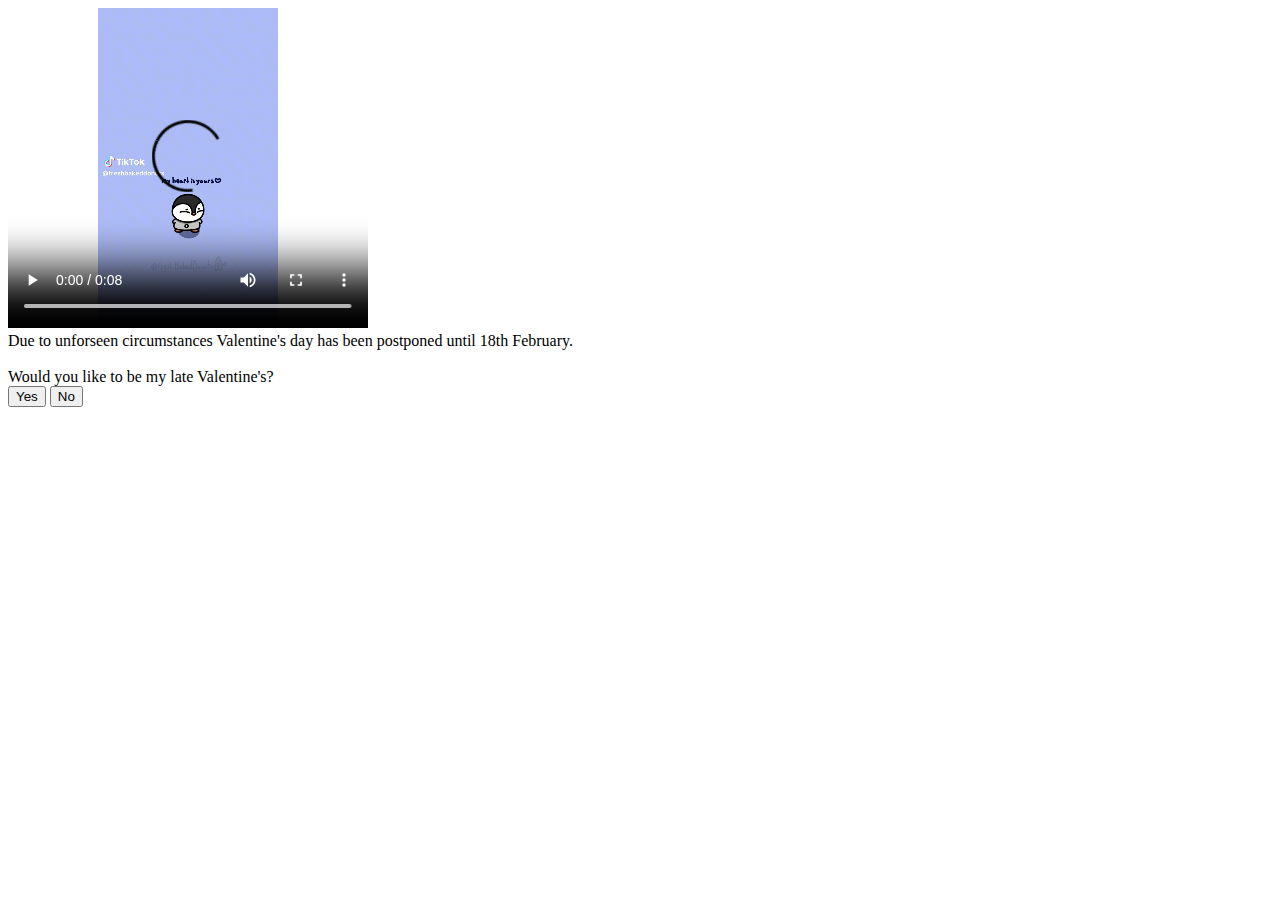
==== html/clicked.html @ fab41fe9 "position buttons" ====
<!DOCTYPE html>
<html lang="en">
<head>
    <meta name="viewport" content="width=device-width, initial-scale=1.0">
	<meta charset="utf-8">
	<link rel="stylesheet" type="text/css" href="../cs/clicked.css" >
	<script src="../js/clicked.js"></script>

	
</head>
<body>
    <div class="main">

        <video class ="vid" width="360" height="320" controls autoplay>
            <source src="../images/Download.mp4" type="video/mp4">
          </video>
    </div>
   <div class="question">

        Due to unforseen circumstances Valentine's day has been postponed until 18th February.
        <br>
        <br>
        Would you like to be my late Valentine's?
        <br>
        <button class="btn">Yes</button>
        <button class="btn">No</button>
   </div>

</body>
</html>
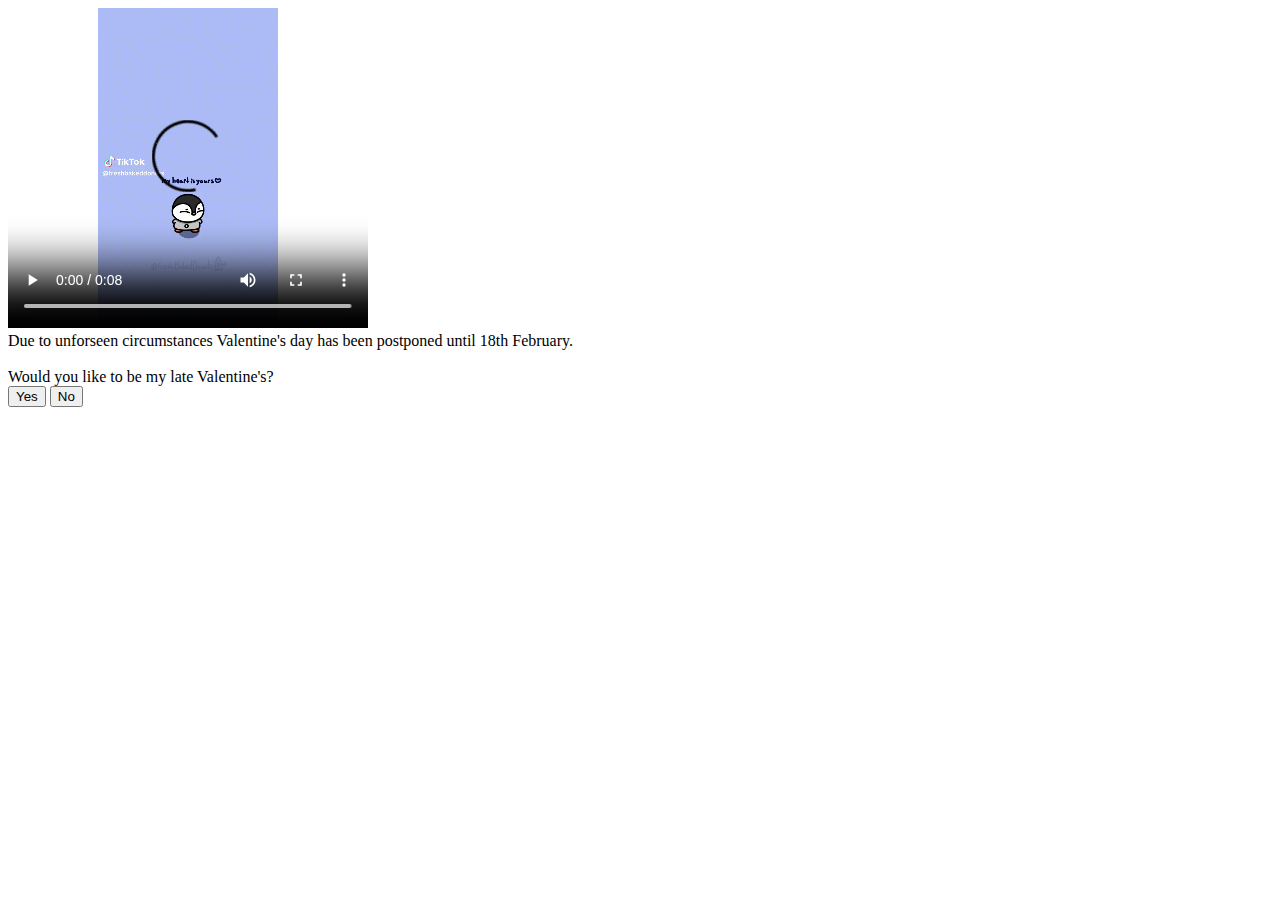
==== commit 4aca3b5a: "But movement" ====
--- a/html/clicked.html
+++ b/html/clicked.html
@@ -14,17 +14,21 @@
 
         <video class ="vid" width="360" height="320" controls autoplay>
             <source src="../images/Download.mp4" type="video/mp4">
-          </video>
+        </video>
     </div>
-   <div class="question">
+   <div class="question" id="two">
 
         Due to unforseen circumstances Valentine's day has been postponed until 18th February.
         <br>
         <br>
         Would you like to be my late Valentine's?
         <br>
-        <button class="btn">Yes</button>
-        <button class="btn">No</button>
+
+        <!-- Add js code to 
+            Show Psych when pressing any button
+        -->
+        <button onclick="clicked()" class="btn" id="one">Yes</button>
+        <button onclick="clicked()" class="btn" id="two">No</button>
    </div>
 
 </body>
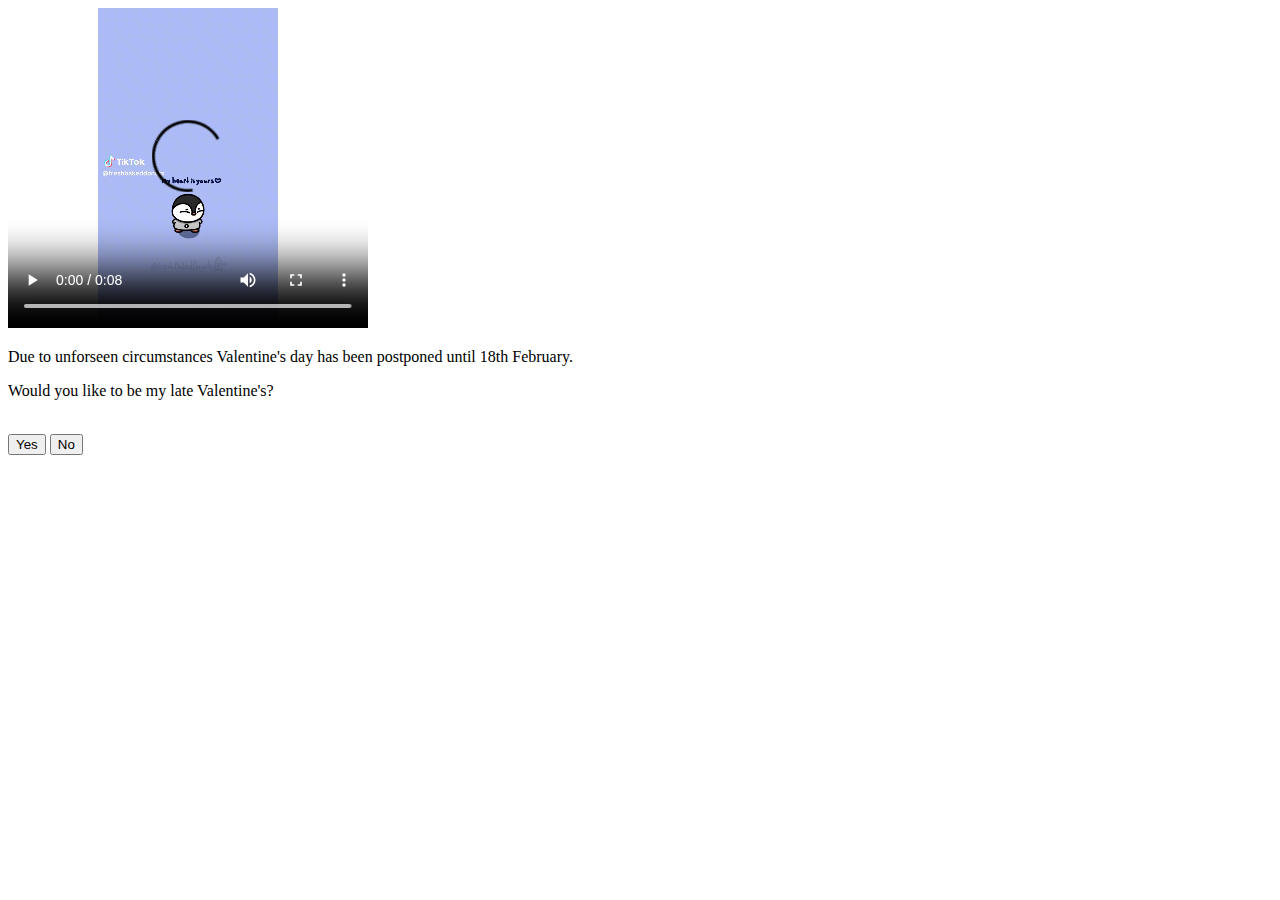
==== commit 7ee7a8d0: "Button/dis" ====
--- a/html/clicked.html
+++ b/html/clicked.html
@@ -16,12 +16,11 @@
             <source src="../images/Download.mp4" type="video/mp4">
         </video>
     </div>
-   <div class="question" id="two">
+   <div class="question" id="contain">
+    
+        <p>Due to unforseen circumstances Valentine's day has been postponed until 18th February.</p>
 
-        Due to unforseen circumstances Valentine's day has been postponed until 18th February.
-        <br>
-        <br>
-        Would you like to be my late Valentine's?
+        <p>Would you like to be my late Valentine's?</p>
         <br>
 
         <!-- Add js code to 
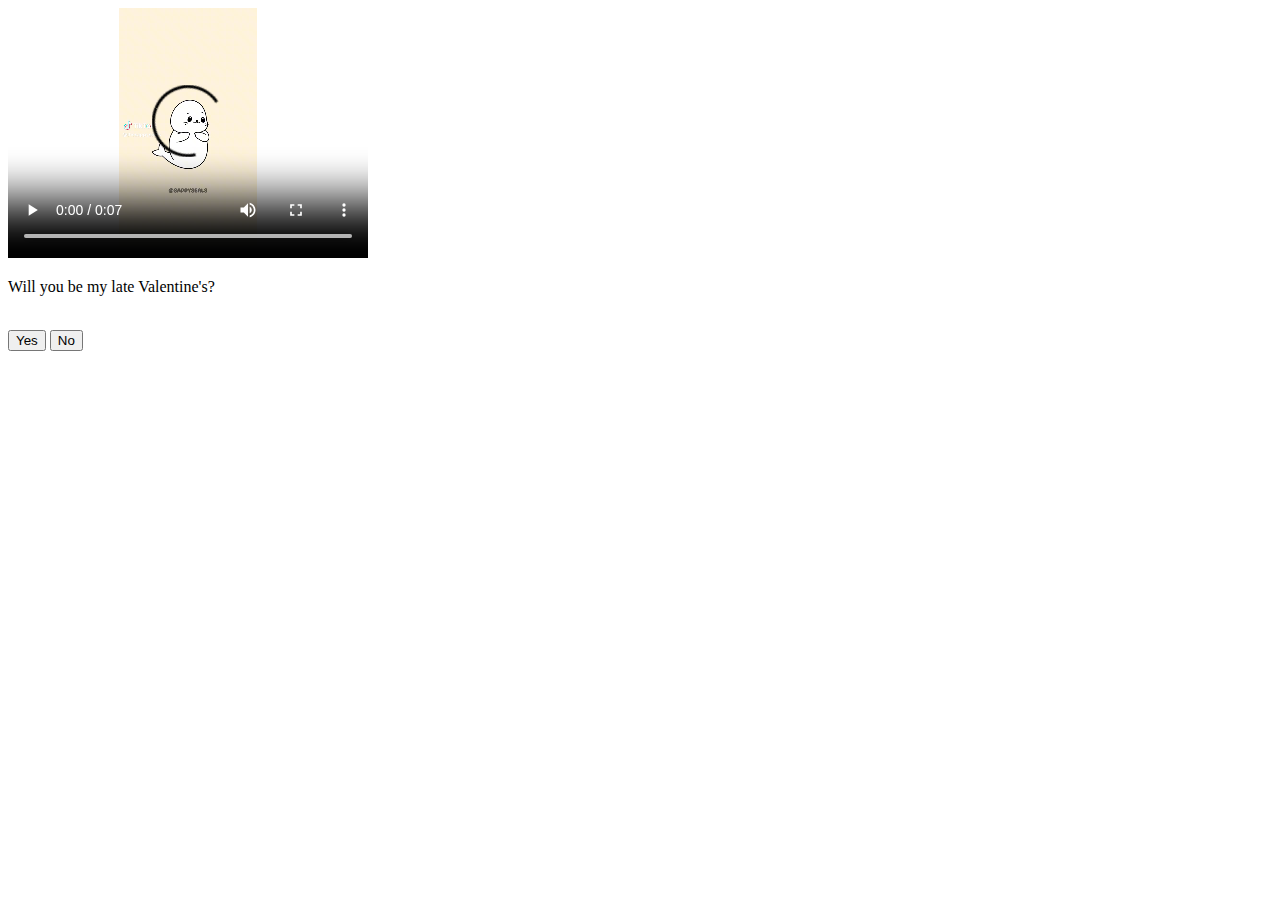
==== commit 4a782531: "fin" ====
--- a/html/clicked.html
+++ b/html/clicked.html
@@ -12,15 +12,14 @@
 <body>
     <div class="main">
 
-        <video class ="vid" width="360" height="320" controls autoplay>
-            <source src="../images/Download.mp4" type="video/mp4">
+        <video class ="vid" width="360" height="250" controls autoplay>
+            <source src="../images/final.mp4" type="video/mp4">
         </video>
     </div>
    <div class="question" id="contain">
-    
-        <p>Due to unforseen circumstances Valentine's day has been postponed until 18th February.</p>
 
-        <p>Would you like to be my late Valentine's?</p>
+
+        <p>Will you be my late Valentine's?</p>
         <br>
 
         <!-- Add js code to 
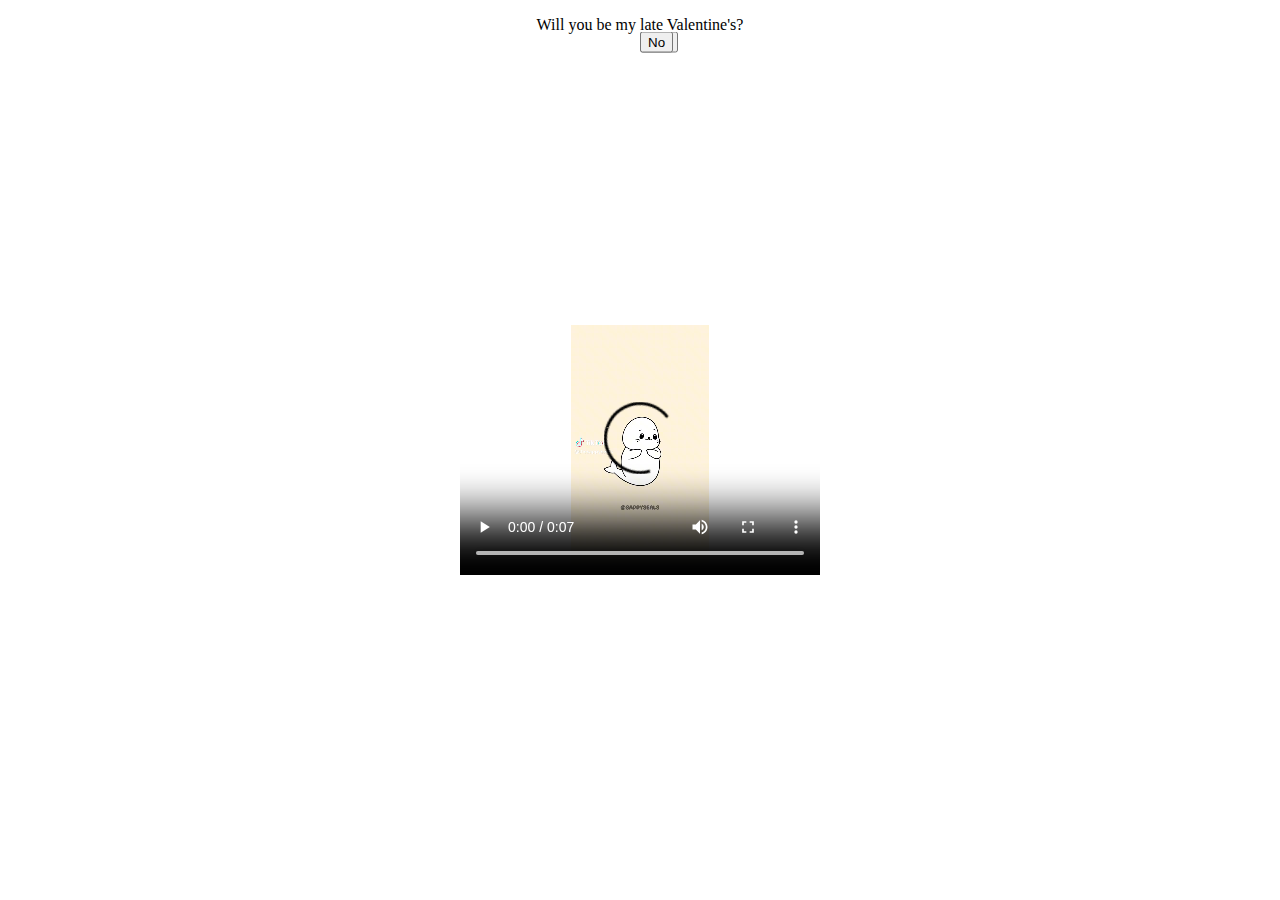
==== commit e2632574: "changes" ====
--- a/html/clicked.html
+++ b/html/clicked.html
@@ -4,7 +4,7 @@
 <head>
     <meta name="viewport" content="width=device-width, initial-scale=1.0">
 	<meta charset="utf-8">
-	<link rel="stylesheet" type="text/css" href="../cs/clicked.css" >
+	<link rel="stylesheet" type="text/css" href="../css/clicked.css" >
 	<script src="../js/clicked.js"></script>
 
 	
--- a/css/clicked.css
+++ b/css/clicked.css
@@ -0,0 +1,21 @@
+video {
+    transform: translate(-50%, -50%);
+    position: absolute;
+    top: 50%;
+    left: 50%;
+  }
+.question{
+
+    text-align: center;
+    position: relative;
+    border: 8px;
+ }
+
+
+.btn{
+    margin: 0;
+    position: absolute;
+    top: 50%;
+    -ms-transform: translateY(-50%);
+    transform: translateY(-50%);
+}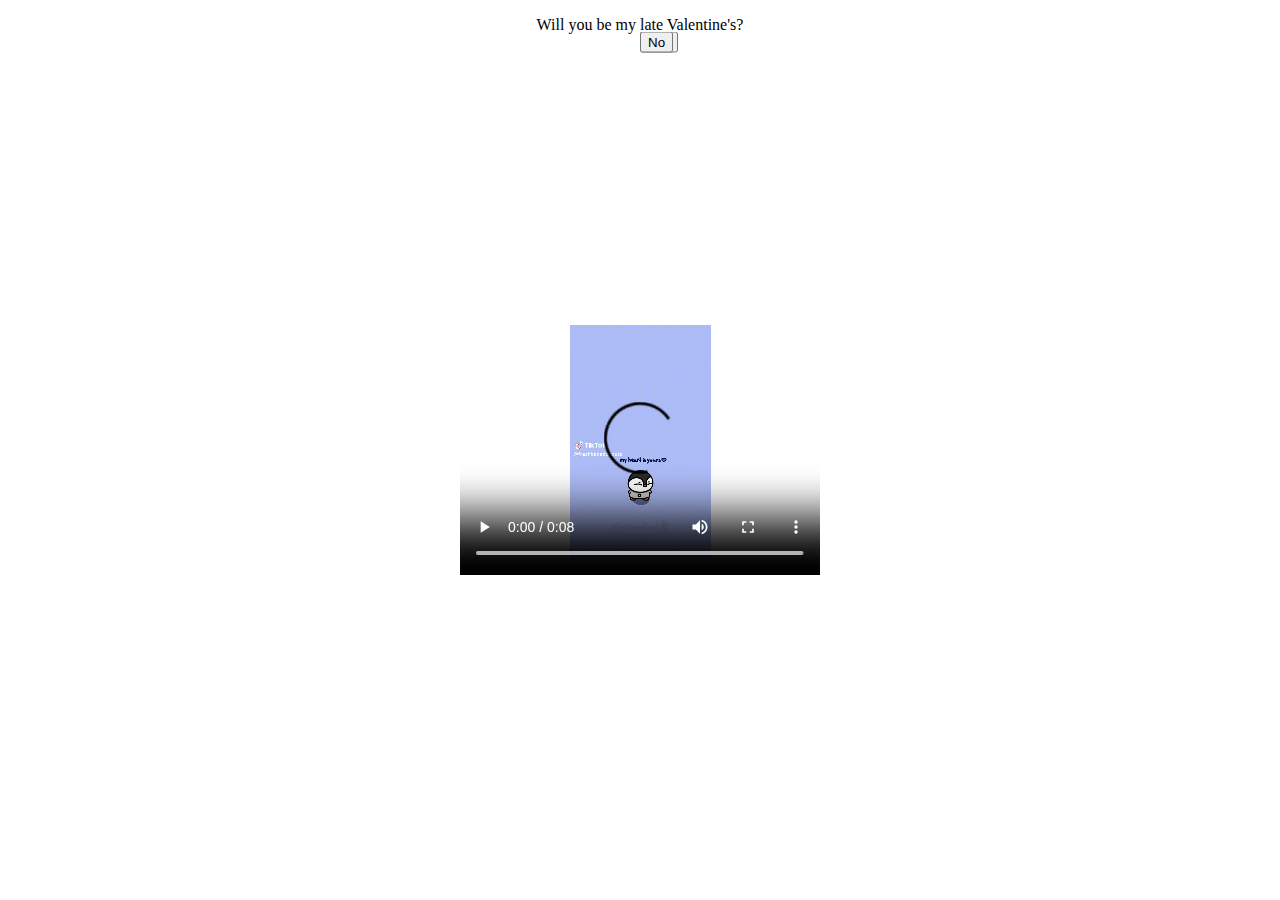
==== commit 1a750400: "Update clicked.html" ====
--- a/html/clicked.html
+++ b/html/clicked.html
@@ -13,7 +13,7 @@
     <div class="main">
 
         <video class ="vid" width="360" height="250" controls autoplay>
-            <source src="../images/final.mp4" type="video/mp4">
+            <source src="../images/Download.mp4" type="video/mp4">
         </video>
     </div>
    <div class="question" id="contain">
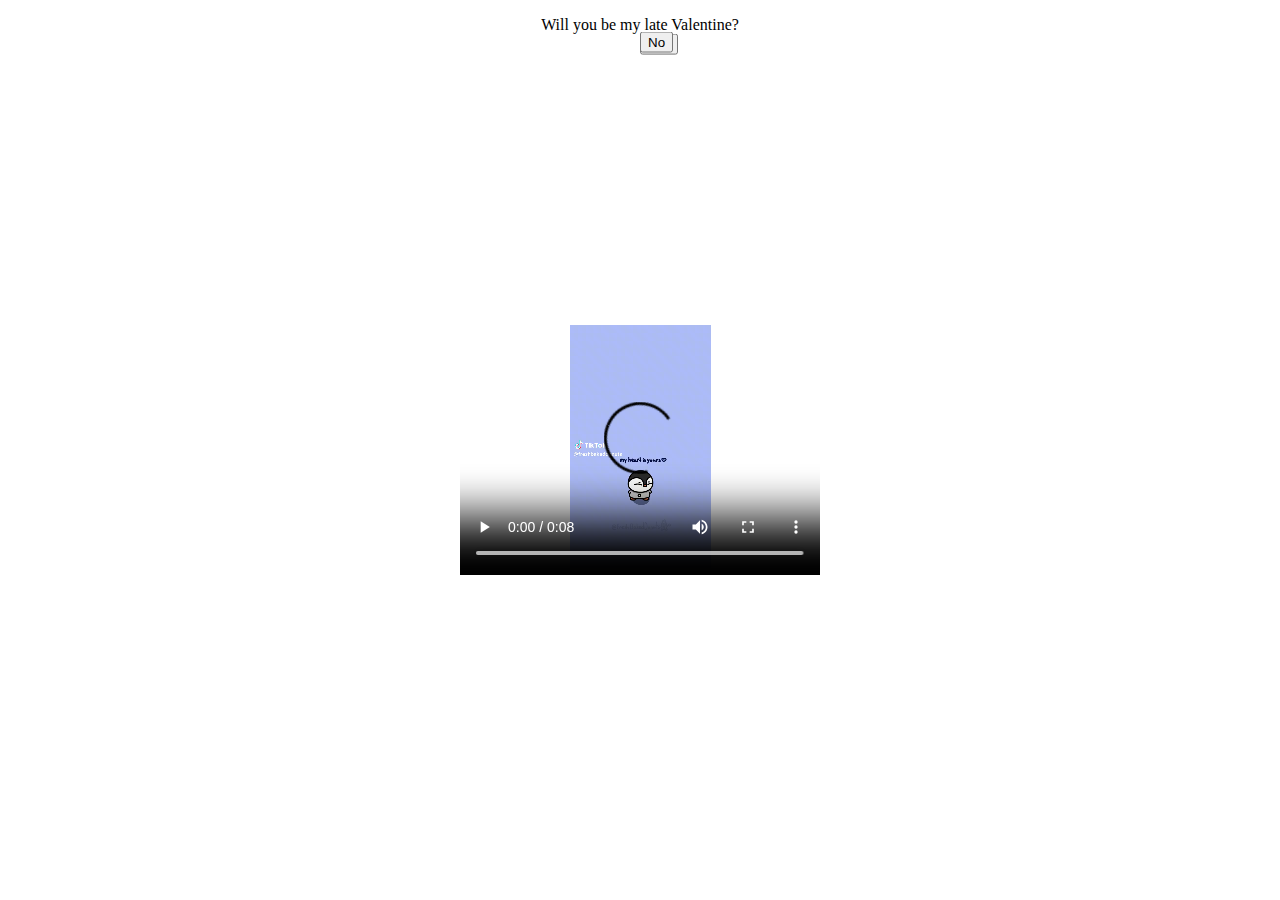
==== commit d78aeb9b: "grammar" ====
--- a/html/clicked.html
+++ b/html/clicked.html
@@ -19,14 +19,14 @@
    <div class="question" id="contain">
 
 
-        <p>Will you be my late Valentine's?</p>
+        <p>Will you be my late Valentine?</p>
         <br>
 
         <!-- Add js code to 
             Show Psych when pressing any button
         -->
-        <button onclick="clicked()" class="btn" id="one">Yes</button>
-        <button onclick="clicked()" class="btn" id="two">No</button>
+        <button onclick="clicked()" class="btn1" id="one">Yes</button>
+        <button onclick="clicked()" class="btn2" id="two">No</button>
    </div>
 
 </body>
--- a/css/clicked.css
+++ b/css/clicked.css
@@ -8,14 +8,20 @@
 
     text-align: center;
     position: relative;
-    border: 8px;
  }
 
 
-.btn{
+.btn1{
     margin: 0;
     position: absolute;
     top: 50%;
     -ms-transform: translateY(-50%);
-    transform: translateY(-50%);
+    transform: translateY(-40%);
+}
+.btn2{
+  margin: 0;
+  position: absolute;
+  top: 50%;
+  -ms-transform: translateY(-50%);
+  transform: translateY(-50%);
 }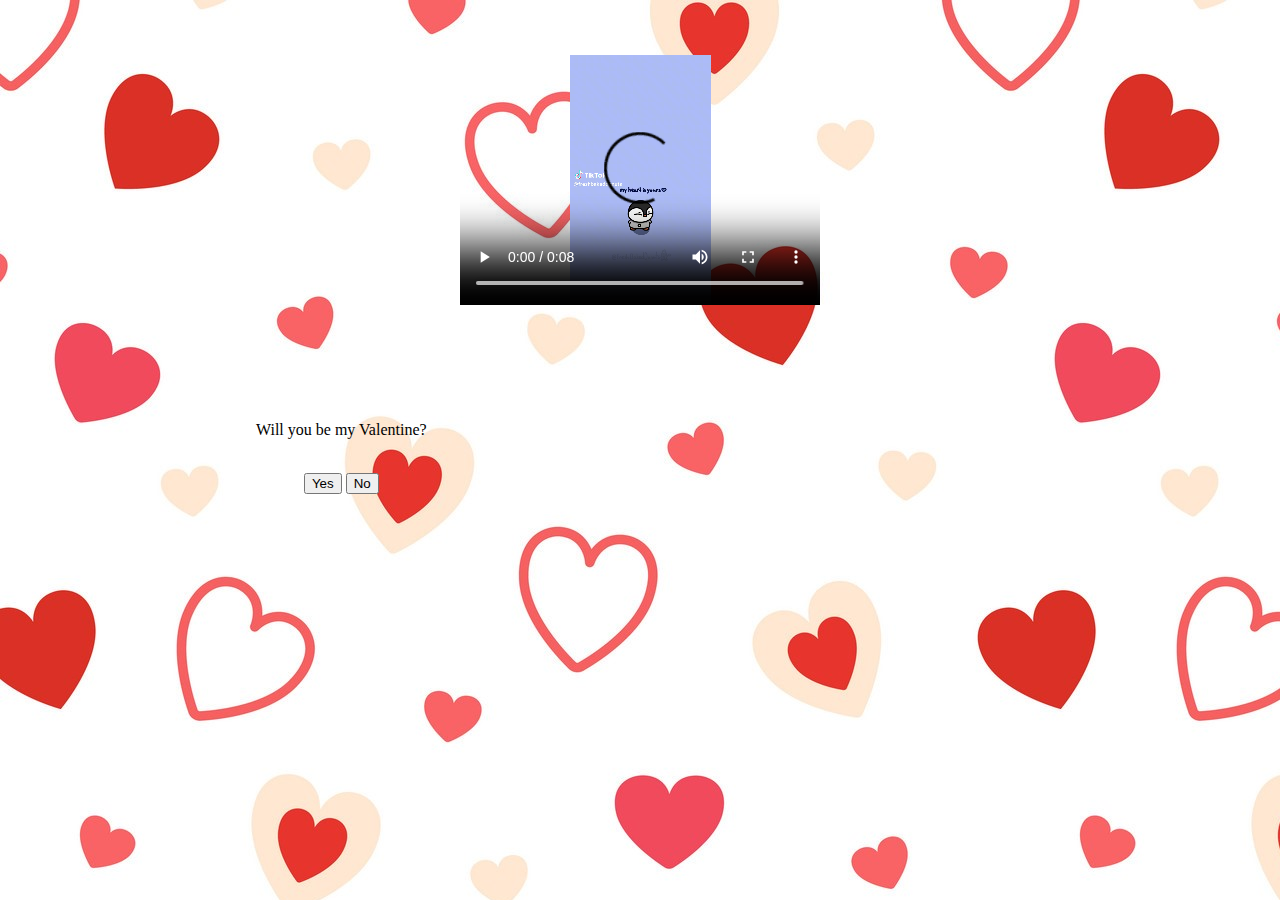
==== commit 5ff08980: "Update clicked.html" ====
--- a/html/clicked.html
+++ b/html/clicked.html
@@ -19,7 +19,7 @@
    <div class="question" id="contain">
 
 
-        <p>Will you be my late Valentine?</p>
+        <p>Will you be my Valentine?</p>
         <br>
 
         <!-- Add js code to 
--- a/css/clicked.css
+++ b/css/clicked.css
@@ -1,27 +1,20 @@
+body{
+
+  background-image: url("../images/hearts.jpg");
+}
+
 video {
     transform: translate(-50%, -50%);
     position: absolute;
-    top: 50%;
-    left: 50%;
+    top:20%;
+    left:50%;
+
   }
 .question{
 
     text-align: center;
-    position: relative;
+    position: absolute;
+    top:45%;
+    left:20%;
  }
 
-
-.btn1{
-    margin: 0;
-    position: absolute;
-    top: 50%;
-    -ms-transform: translateY(-50%);
-    transform: translateY(-40%);
-}
-.btn2{
-  margin: 0;
-  position: absolute;
-  top: 50%;
-  -ms-transform: translateY(-50%);
-  transform: translateY(-50%);
-}